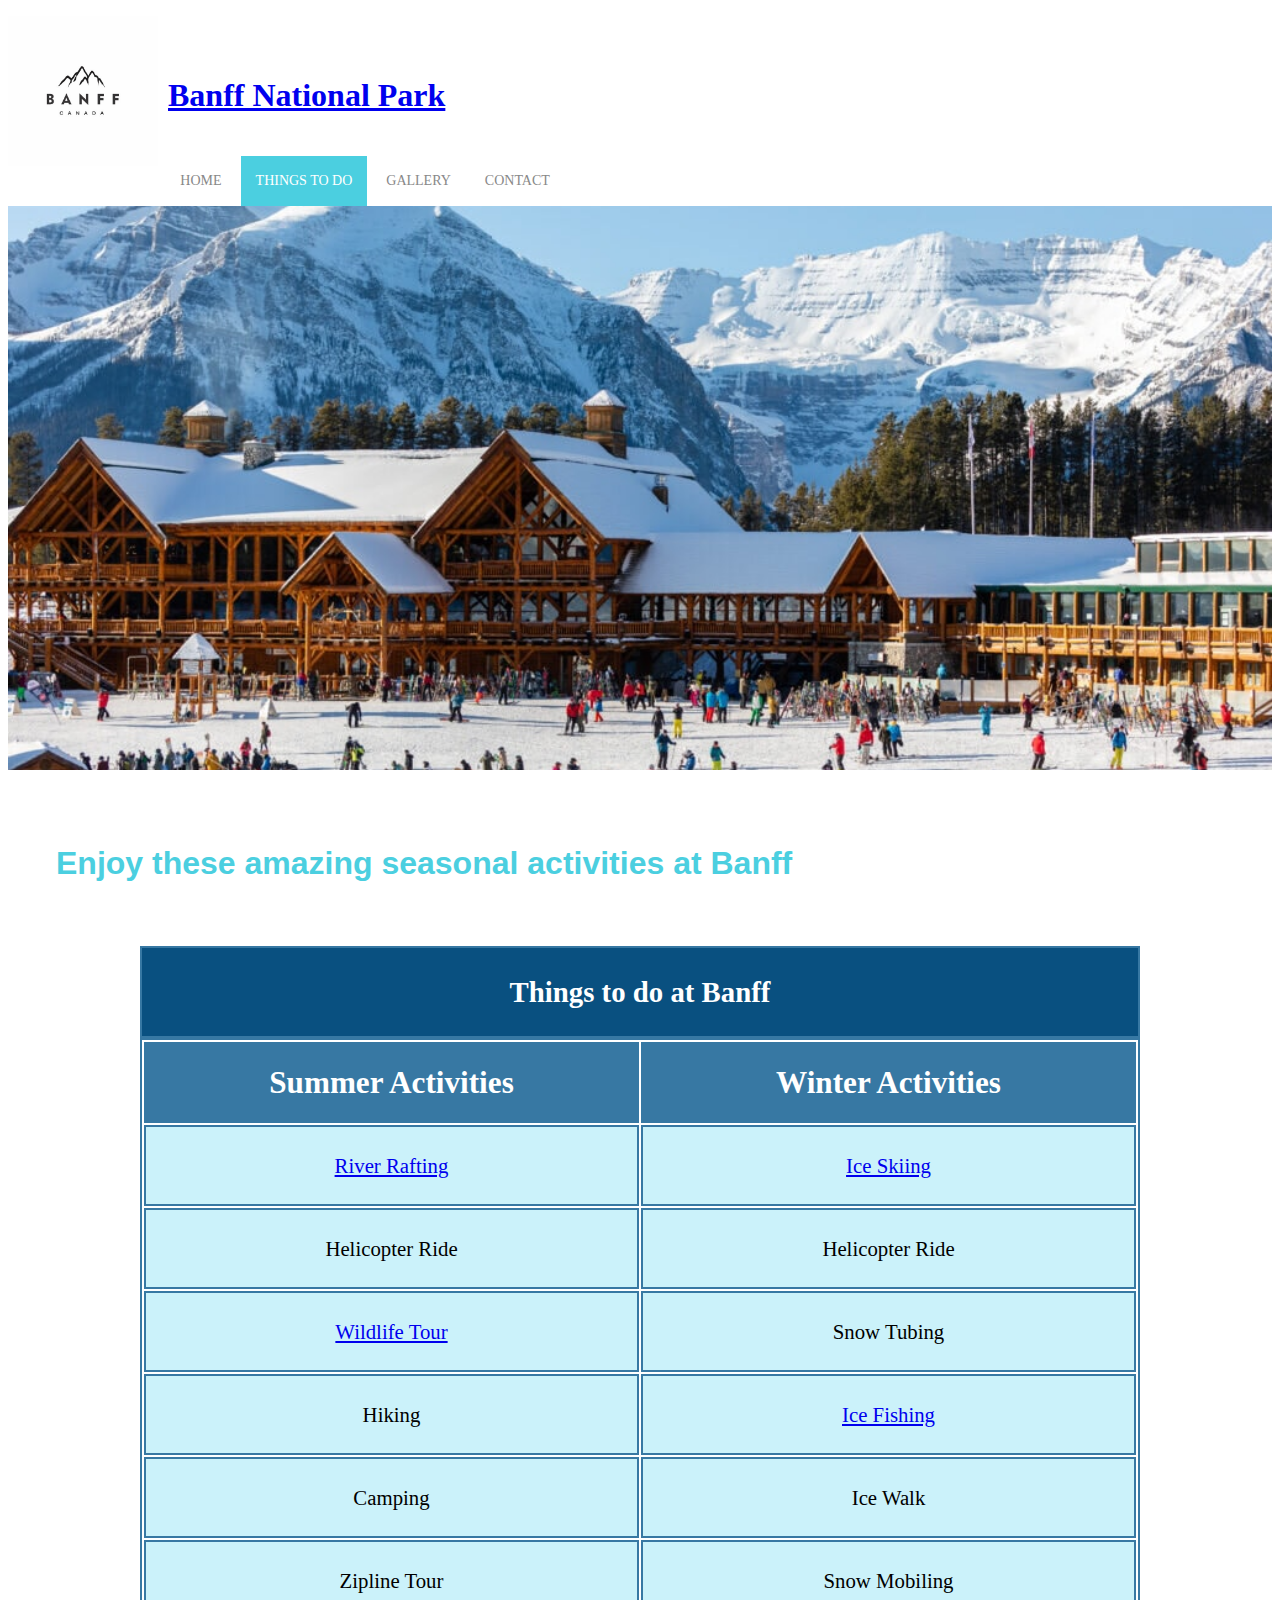
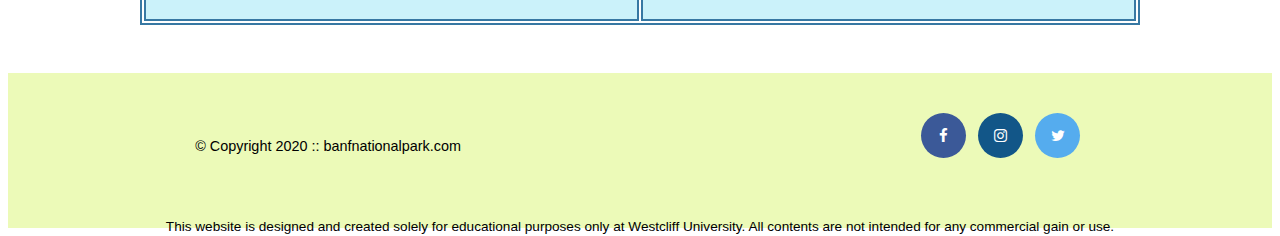
==== activities.html @ b46c22f7 "Version 01 02/06/2021" ====
<!DOCTYPE html>
<html>
  <head>
    <meta charset="utf-8" />
    <title>Banff Community Center</title>
    <link
      rel="stylesheet"
      href="https://cdnjs.cloudflare.com/ajax/libs/font-awesome/4.7.0/css/font-awesome.min.css"
    />
    <link rel="stylesheet" href="styles.css" />
  </head>

  <body id="contact">
    <!-- This is the start of body part. -->
    <div id="container">
      <header>
        <div>
          <img class="img-logo" src="images/logo.jpg" alt="Banff logo" />
          <h1 class="logo"><a href="index.html">Banff National Park</a></h1>
        </div>
        <!-- Main navigation -->
        <div class="main-menu">
          <nav>
            <ul>
              <li><a href="index.html">Home</a></li>
              <li class="active"><a href="activities.html">Things To Do</a></li>
              <li><a href="gallery.html">Gallery</a></li>
              <li><a href="contact.html">Contact</a></li>
            </ul>
          </nav>
        </div>
      </header>

      <!-- End of Main navigation. -->

      <main>
        <div class="image"></div>
        <!-- Main content -->
        <div class="first">
          <h2>Enjoy these amazing seasonal activities at Banff</h2>
          <table>
            <caption>
              Things to do at Banff
            </caption>
            <thead>
              <!-- This is the start of Table head. -->
              <tr>
                <th>Summer Activities</th>
                <th>Winter Activities</th>
              </tr>
            </thead>
            <!-- End of Table head. -->

            <tbody>
              <!-- Start of Table body. -->
              <tr>
                <td>
                  <a
                    href="https://en.wikipedia.org/wiki/Rafting"
                    target="_blank"
                    >River Rafting</a
                  >
                </td>
                <td>
                  <a href="https://en.wikipedia.org/wiki/Skiing" target="_blank"
                    >Ice Skiing</a
                  >
                </td>
              </tr>
              <tr>
                <td>Helicopter Ride</td>
                <td>Helicopter Ride</td>
              </tr>
              <tr>
                <td>
                  <a
                    href="https://en.wikipedia.org/wiki/Banff_National_Park#Wildlife"
                    target="_blank"
                    >Wildlife Tour</a
                  >
                </td>
                <td>Snow Tubing</td>
              </tr>
              <tr>
                <td>Hiking</td>
                <td>
                  <a
                    href="https://crackmacs.ca/lifestyle/ice-fishing-in-alberta/"
                    target="_blank"
                    >Ice Fishing</a
                  >
                </td>
              </tr>
              <tr>
                <td>Camping</td>
                <td>Ice Walk</td>
              </tr>
              <tr>
                <td>Zipline Tour</td>
                <td>Snow Mobiling</td>
              </tr>
            </tbody>
            <!-- End of Table body. -->

            <tfoot></tfoot>
          </table>
        </div>
      </main>
      <!-- End of main content. -->

      <footer>
        <div id="nondisclaimer">
          <div class="copy">
            <p>&copy; Copyright 2020 :: banfnationalpark.com</p>
          </div>
          <div class="social">
            <!--This is to show all social websites-->
            <a href="#" class="fa fa-facebook"></a>
            <a href="#" class="fa fa-instagram"></a>
            <a href="#" class="fa fa-twitter"></a>
          </div>
        </div>

        <div id="disclaimer">
          <p>
            This website is designed and created solely for educational purposes
            only at Westcliff University. All contents are not intended for any
            commercial gain or use.
          </p>
        </div>
      </footer>
    </div>
  </body>
  <!-- End of Body. -->
</html>
---- styles.css ----
.logo {
  float: left;
  padding-top: 40px;
  margin-left: 10px;
  position: relative;
}

.img-logo {
  float: left;
  width: 150px;
  position: relative;
}
#home .image {
  width: 100%;
  background-image: url(images/Moraine-lake-Banff-National-Park-Canada.jpg);
  height: 564px;
  background-repeat: no-repeat;
  background-position: center;
  background-size: cover;
  margin-top: 140px;
}

#activities .image {
  width: 100%;
  background-image: url(images/moose-hotel-suites-in.jpg);
  height: 564px;
  background-repeat: no-repeat;
  background-position: center;
  background-size: cover;
  margin-top: 140px;
}

#contact .image {
  width: 100%;
  background-image: url(images/Lake_Louise_Ski_Resort_Banff_National_Park_Canada-1024x677.jpg);
  height: 564px;
  background-repeat: no-repeat;
  background-position: center;
  background-size: cover;
  margin-top: 140px;
}

#gallery .image {
  width: 100%;
  background-image: url(images/lake-louise-plain-six-glaciers-teahouse-pr-0318.jpg);
  height: 564px;
  background-repeat: no-repeat;
  background-position: center;
  background-size: cover;
  margin-top: 140px;
}

.main-menu {
  position: relative;
  top: 140px;
  left: -280px;
}
.main-menu ul li {
  list-style-type: none;
  display: inline-block;
  padding-left: 15px;
  padding-right: 15px;
  /* border-left: 1px solid rgba(202, 204, 202, 0.6); */
  line-height: 50px;
  text-transform: uppercase;
  font-size: 14px;
}
#container .main-menu ul li a {
  text-decoration: none;
  color: #888;
}
#container .main-menu ul li a:hover {
  color: #4bcfe0;
}
#container .main-menu ul li.active {
  background: #4bcfe0;
  border: none;
}
#container .main-menu ul li.active a {
  color: #fff;
}

main .first {
  padding: 3rem;
}
main h2 {
  font-family: Arial, Helvetica, sans-serif;
  /* padding: 2rem 0 0 2rem; */
  color: #4bcfe0;
  font-size: xx-large;
}
main h1 {
  font-family: Arial, Helvetica, sans-serif;
  color: #2271a5;
  font-size: 45px;
}

main h3,
p {
  /* padding: 0 2rem; */
  font-family: Arial, Helvetica, sans-serif;
  color: #000;
}

/* Footer */
footer {
  width: 100%;
  height: 155px;
  padding-bottom: lem;
  background-color: #ecfab8;
}
footer #nondisclaimer .copy {
  padding: 3.5em 3.5em 3.5em 13em;
  float: left;
  font-size: 0.9em;
}
footer #nondisclaimer .social {
  padding: 2.5em;
  margin-right: 9.25em;
  float: right;
}
footer #disclaimer {
  clear: both;
}
footer #disclaimer p {
  font-size: 0.85em;
  text-align: center;
}
footer #nondisclaimer .social .fa {
  padding: 15px;
  font-size: 15px;
  width: 15px;
  text-align: center;
  text-decoration: none;
  margin: 0 4px;
  border-radius: 50%;
}
footer #nondisclaimer .social .fa:hover {
  opacity: 0.7;
}
footer #nondisclaimer .social .fa-facebook {
  background: #3b5998;
  color: #fff;
}
footer #nondisclaimer .social .fa-instagram {
  background: #125688;
  color: #fff;
}
footer #nondisclaimer .social .fa-twitter {
  background: #55acee;
  color: #fff;
}

table {
  width: 1000px;
  margin: 4em auto 0 auto;
  border: solid 2px #3778a3;
}
caption {
  background: #095080;
  height: 60px;
  color: #fff;
  font-size: 1.8em;
  font-weight: bold;
  padding-top: 1em;
  border: solid 2px #3778a3;
}
thead {
  background: #3778a3;
  color: #fff;
  font-size: 1.5em;
  font-weight: bold;
  padding-top: 2em;
}
tr {
  height: 50px;
}

tbody {
  background: #cbf2fa;
  text-align: center;
}
th,
td {
  width: 225px;
  height: 75px;
  font-size: 1.3em;
  vertical-align: middle;
  border: solid 2px #3778a3;
}

/* Activities */
form {
  margin: 1em 0;
  font-family: Arial, Helvetica, sans-serif;
}
fieldset {
  border: #344bd0 solid 3px;
}
legend {
  color: #6c93e2;
  font-weight: bold;
  font-size: 1.3em;
  text-transform: uppercase;
}
.textbox label {
  display: block;
  margin: 15px 0 0 0;
  font-weight: bold;
}
input,
textarea {
  width: 500px;
}
textarea {
  height: 200px;
}
.radios label {
  display: inline;
  margin: 15px 0 15px 0;
  font-weight: bold;
}
.selectmenu label {
  display: inline;
  margin: 15px 0 0 0;
  font-weight: bold;
}
.commentbox label {
  display: inline;
  margin: 15px 0 0 0;
  font-weight: bold;
}
.title {
  display: inline;
  margin: 15px 0 0 0;
  font-weight: bold;
}

input[type="radio"] {
  width: 25px;
}
input[type="checkbox"] {
  width: 25px;
}
input[type="submit"] {
  display: block;
  margin: 20px 0 10px 0;
  width: 500px;
  height: 50px;
  font-size: 1.3em;
  background-color: #4977d1;
  color: #fff;
  border: none;
}

/* Gallery */
#album {
  list-style-type: none;
  margin: 1em auto 1em auto;
}

#album img {
  width: 450px;
  height: 300px;
  /* margin: 1em 2em 1em 2em; */
}

#album li {
  display: inline-block;
  margin: 1em 2em 1em 2em;
  position: relative;
}

#album li:hover {
  cursor: pointer;
}

#album .description {
  position: absolute;
  bottom: 150px;
  width: 450px;
  height: 50px;
  visibility: hidden;
  padding-top: 1em;
  text-align: center;
  color: blue;
  background-color: #888;
  opacity: 90%;
  font-weight: bolder;
}
#album li:hover .description {
  visibility: visible;
}
#album .caption {
  text-align: center;
}

main .first #infoBox {
  visibility: hidden;
  position: absolute;
  width: 450px;
  height: 250px;
  color: #fff;
  left: 25em;
  top: 25em;
  background-color: #000;
  opacity: 75%;
  border-radius: 1em;
}

#titleOfBox {
  margin: 1em;
  font-weight: bold;
  font-size: 1.5em;
  padding-left: 0.3em;
}

#info {
  margin: 1em;
  padding-left: 1em;
}

main .first #closeLink {
  margin-top: 2em;
  color: #ca974a;
  text-align: center;
  font-family: "Times New Roman";
}

#closeLink:hover {
  cursor: pointer;
}
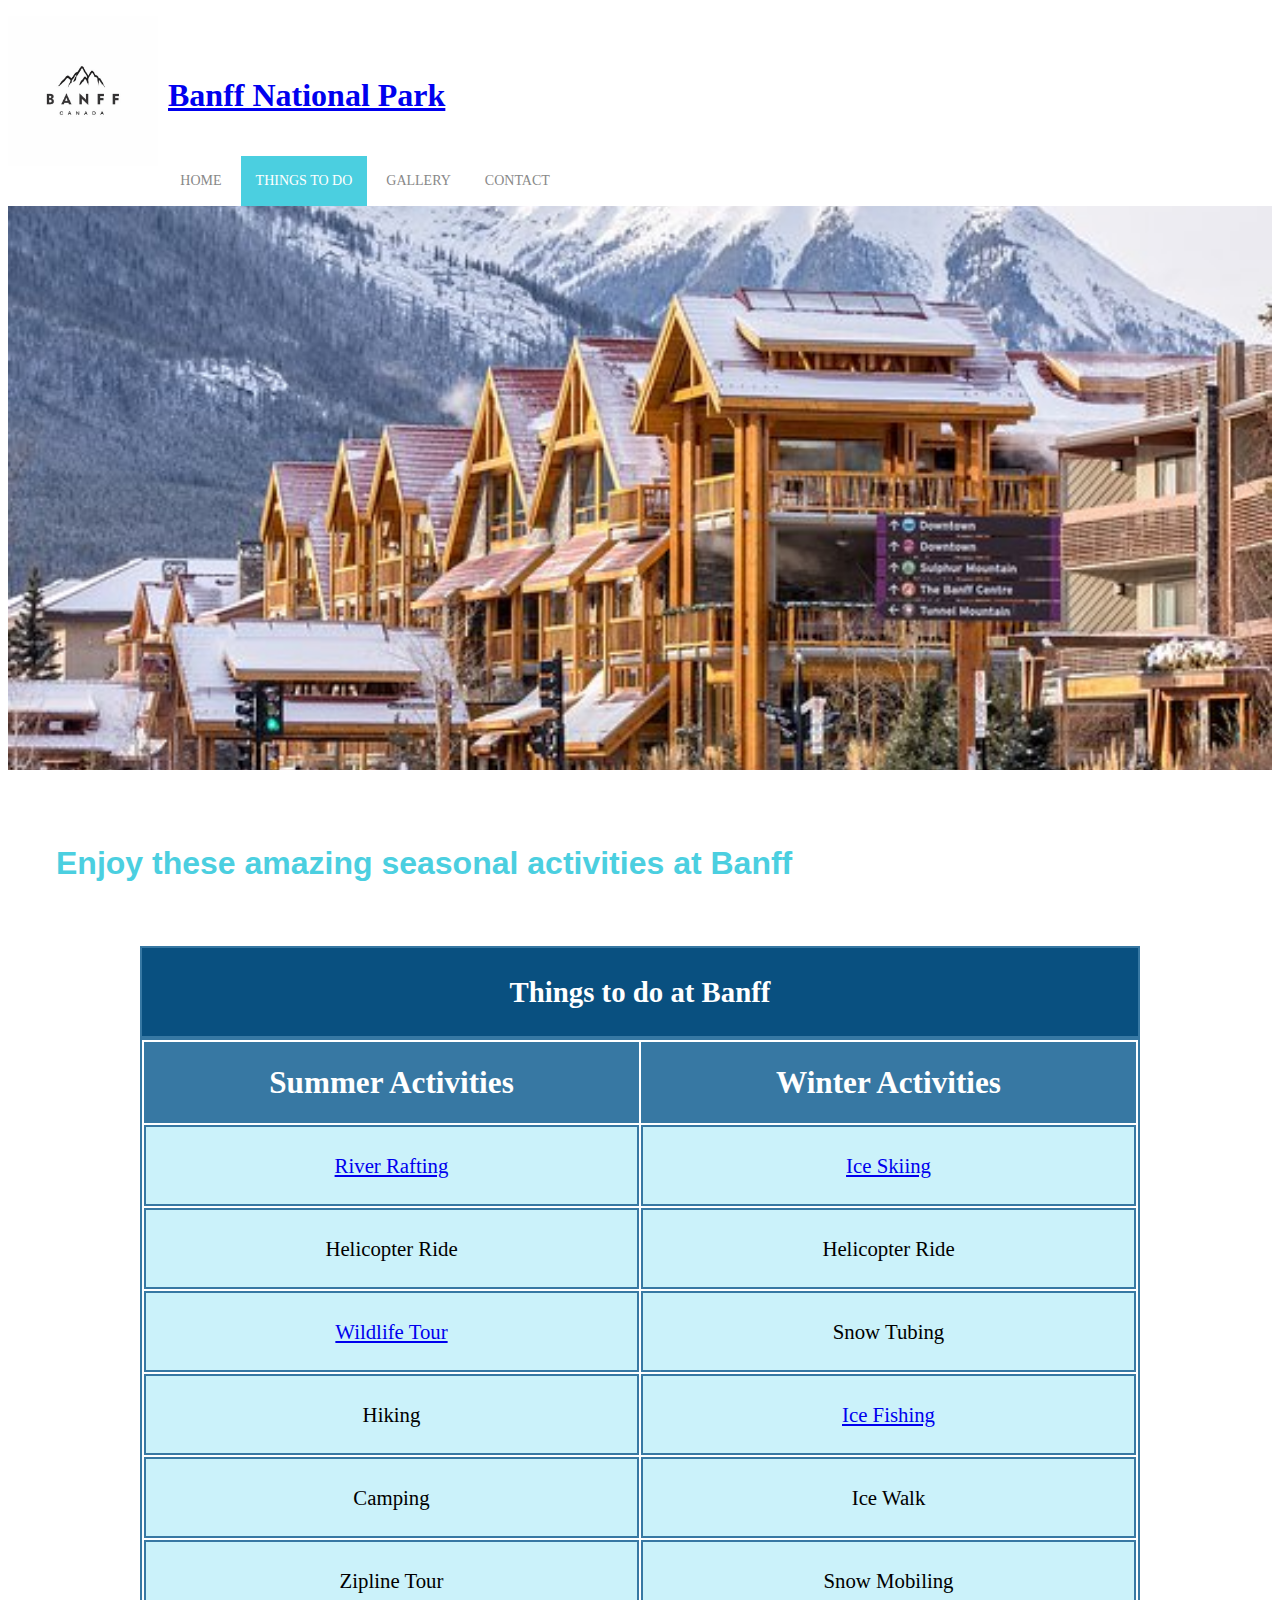
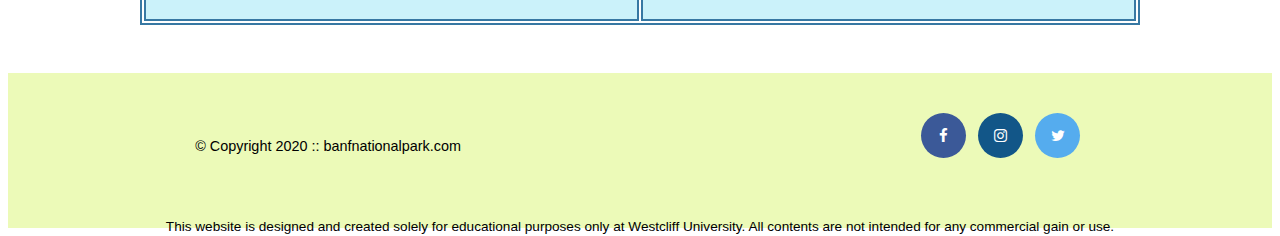
==== commit b9d42290: "Minor styles has been chnaged." ====
--- a/activities.html
+++ b/activities.html
@@ -7,10 +7,17 @@
       rel="stylesheet"
       href="https://cdnjs.cloudflare.com/ajax/libs/font-awesome/4.7.0/css/font-awesome.min.css"
     />
+    <!-- CSS only -->
+    <link
+      href="https://cdn.jsdelivr.net/npm/bootstrap@5.0.0-beta3/dist/css/bootstrap.min.css"
+      rel="stylesheet"
+      integrity="sha384-eOJMYsd53ii+scO/bJGFsiCZc+5NDVN2yr8+0RDqr0Ql0h+rP48ckxlpbzKgwra6"
+      crossorigin="anonymous"
+    />
     <link rel="stylesheet" href="styles.css" />
   </head>
 
-  <body id="contact">
+  <body id="activities">
     <!-- This is the start of body part. -->
     <div id="container">
       <header>
@@ -130,6 +137,11 @@
         </div>
       </footer>
     </div>
+    <script
+      src="https://cdn.jsdelivr.net/npm/bootstrap@5.0.0-beta3/dist/js/bootstrap.bundle.min.js"
+      integrity="sha384-JEW9xMcG8R+pH31jmWH6WWP0WintQrMb4s7ZOdauHnUtxwoG2vI5DkLtS3qm9Ekf"
+      crossorigin="anonymous"
+    ></script>
   </body>
   <!-- End of Body. -->
 </html>
--- a/styles.css
+++ b/styles.css
@@ -297,12 +297,15 @@
 
 main .first #infoBox {
   visibility: hidden;
-  position: absolute;
+  /* position: absolute; */
+  position: fixed;
   width: 450px;
   height: 250px;
   color: #fff;
-  left: 25em;
-  top: 25em;
+  /* left: 25em; */
+  /* top: 25em; */
+  top: 50%;
+  left: 30%;
   background-color: #000;
   opacity: 75%;
   border-radius: 1em;
@@ -330,3 +333,51 @@
 #closeLink:hover {
   cursor: pointer;
 }
+
+.lightbox-toggle {
+  color: black;
+}
+
+.backdrop {
+  z-index: 1;
+  opacity: 0;
+  filter: alpha(opacity=0);
+  display: none;
+  position: fixed;
+  top: 0px;
+  left: 0px;
+  width: 100%;
+  height: 100%;
+  background: #000;
+}
+.box {
+  z-index: 2;
+  position: fixed;
+  opacity: 1;
+  display: none;
+  top: 50%;
+  left: 50%;
+  transform: translate(-50%, -50%);
+  width: auto;
+  height: auto;
+  width: 600px;
+  background: #fff;
+  padding: 20px;
+  border-radius: 5px;
+  -moz-box-shadow: 0px 0px 5px #444444;
+  -webkit-box-shadow: 0px 0px 5px #444444;
+  box-shadow: 0px 0px 5px #444444;
+}
+
+/* * {
+  z-index: 3;
+} */
+
+.close {
+  float: right;
+  cursor: pointer;
+}
+
+.box img {
+  width: 100%;
+}
